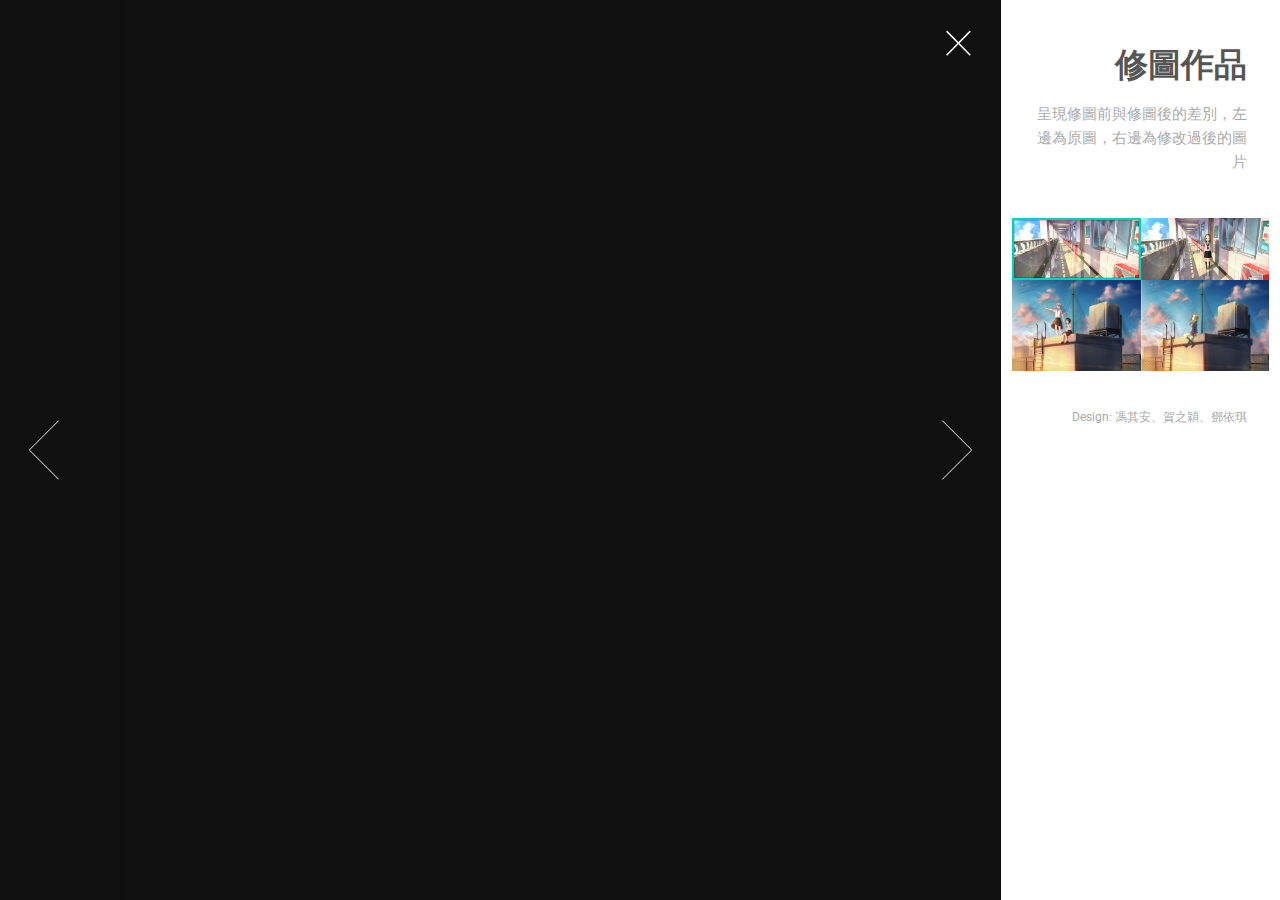
==== pictures/index.html @ b580ac0f "upload final v1" ====
<!DOCTYPE HTML>
<!--
	Lens by HTML5 UP
	html5up.net | @ajlkn
	Free for personal and commercial use under the CCA 3.0 license (html5up.net/license)
-->
<html>
	<head>
		<title>Pictures</title>
		<meta charset="utf-8" />
		<meta name="viewport" content="width=device-width, initial-scale=1, user-scalable=no" />
		<link rel="stylesheet" href="assets/css/main.css" />
		<noscript><link rel="stylesheet" href="assets/css/noscript.css" /></noscript>
	</head>
	<body class="is-preload-0 is-preload-1 is-preload-2">

		<!-- Main -->
			<div id="main">

				<!-- Header -->
					<header id="header">
						<h1>修圖作品</h1>
						<p>呈現修圖前與修圖後的差別，左邊為原圖，右邊為修改過後的圖片</p>
					</header>

				<!-- Thumbnail -->
					<section id="thumbnails">
						<article>
							<a class="thumbnail" href="images/p1back.jpg" data-position="left center"><img src="images/p1back.jpg" alt="" /></a>
							<h2>這是原背景圖</h2>
							<p>source：<a href="https://www.pixiv.net/artworks/77225492">https://www.pixiv.net/artworks/77225492</a></p>
						</article>
						<article>
							<a class="thumbnail" href="images/p1after.jpg"><img src="images/p1after.jpg" alt="" /></a>
							<h2>修圖後</h2>
							<p>source：<a href="https://www.pixiv.net/artworks/77225492">https://www.pixiv.net/artworks/77225492</a></p>
						</article>
						<article>
							<a class="thumbnail" href="images/p2back.jpg" data-position="top center"><img src="images/p2back.jpg" alt="" /></a>
							<h2>這是原背景圖</h2>
							<p>source：<a href="https://www.pixiv.net/artworks/77230852">https://www.pixiv.net/artworks/77230852</a></p>
						</article>
						<article>
							<a class="thumbnail" href="images/p2after.jpg"><img src="images/p2after.jpg" alt="" /></a>
							<h2>修圖後</h2>
							<p>source：<a href="https://www.pixiv.net/artworks/77230852">https://www.pixiv.net/artworks/77230852</a></p>
						</article>
						
					</section>

				<!-- Footer -->
					<footer id="footer">
						<ul class="copyright">
							<li>Design: 馮其安、賀之穎、鄧依琪</li>
						</ul>
					</footer>

			</div>

		<!-- Scripts -->
			<script src="assets/js/jquery.min.js"></script>
			<script src="assets/js/browser.min.js"></script>
			<script src="assets/js/breakpoints.min.js"></script>
			<script src="assets/js/main.js"></script>

	</body>
</html>
---- pictures/assets/css/main.css ----
@import url(fontawesome-all.min.css);
@import url("https://fonts.googleapis.com/css?family=Roboto:400,700");

/*
	Lens by HTML5 UP
	html5up.net | @ajlkn
	Free for personal and commercial use under the CCA 3.0 license (html5up.net/license)
*/

html, body, div, span, applet, object,
iframe, h1, h2, h3, h4, h5, h6, p, blockquote,
pre, a, abbr, acronym, address, big, cite,
code, del, dfn, em, img, ins, kbd, q, s, samp,
small, strike, strong, sub, sup, tt, var, b,
u, i, center, dl, dt, dd, ol, ul, li, fieldset,
form, label, legend, table, caption, tbody,
tfoot, thead, tr, th, td, article, aside,
canvas, details, embed, figure, figcaption,
footer, header, hgroup, menu, nav, output, ruby,
section, summary, time, mark, audio, video {
	margin: 0;
	padding: 0;
	border: 0;
	font-size: 100%;
	font: inherit;
	vertical-align: baseline;}

article, aside, details, figcaption, figure,
footer, header, hgroup, menu, nav, section {
	display: block;}

body {
	line-height: 1;
}

ol, ul {
	list-style: none;
}

blockquote, q {
	quotes: none;
}

	blockquote:before, blockquote:after, q:before, q:after {
		content: '';
		content: none;
	}

table {
	border-collapse: collapse;
	border-spacing: 0;
}

body {
	-webkit-text-size-adjust: none;
}

mark {
	background-color: transparent;
	color: inherit;
}

input::-moz-focus-inner {
	border: 0;
	padding: 0;
}

input, select, textarea {
	-moz-appearance: none;
	-webkit-appearance: none;
	-ms-appearance: none;
	appearance: none;
}

/* Basic */

	/*
			@-ms-viewport {
				width: device-width;
			}
		*/

	@media screen and (max-width: 480px) {

		html, body {
			min-width: 320px;
		}

	}

	body.is-preload-0 *, body.is-preload-0 *:before, body.is-preload-0 *:after {
		-moz-animation: none !important;
		-webkit-animation: none !important;
		-ms-animation: none !important;
		animation: none !important;
		-moz-transition: none !important;
		-webkit-transition: none !important;
		-ms-transition: none !important;
		transition: none !important;
	}

	html {
		box-sizing: border-box;
	}

	*, *:before, *:after {
		box-sizing: inherit;
	}

	html, body {
		background-color: #101010;
		overflow: hidden;
	}

/* Type */

	html {
		font-size: 16pt;
	}

		@media screen and (max-width: 1680px) {

			html {
				font-size: 12pt;
			}

		}

		@media screen and (max-width: 1280px) {

			html {
				font-size: 11pt;
			}

		}

	body {
		background-color: #fff;
		color: #aaa;
	}

	body, input, select, textarea {
		font-family: "Roboto", Helvetica, sans-serif;
		font-weight: 400;
		line-height: 1.65;
		font-size: 1em;
		color: #aaa;
	}

	a {
		-moz-transition: color 0.25s ease, border-bottom-color 0.25s ease;
		-webkit-transition: color 0.25s ease, border-bottom-color 0.25s ease;
		-ms-transition: color 0.25s ease, border-bottom-color 0.25s ease;
		transition: color 0.25s ease, border-bottom-color 0.25s ease;
		border-bottom: dotted 1px;
		color: inherit;
		text-decoration: none;
	}

		a:hover {
			border-bottom-color: transparent;
			color: #00D3B7;
		}

	strong, b {
		font-weight: 400;
		color: #555;
	}

	em, i {
		font-style: italic;
	}

	p {
		margin: 0 0 1.25em 0;
	}

	h1, h2, h3, h4, h5, h6 {
		font-weight: 400;
		line-height: 1.25;
		margin: 0 0 0.5em 0;
		color: #555;
	}

		h1 a, h2 a, h3 a, h4 a, h5 a, h6 a {
			color: inherit;
			text-decoration: none;
		}

	h2 {
		font-size: 1.25em;
	}

	h3 {
		font-size: 1em;
	}

	h4 {
		font-size: 0.9em;
	}

	h5 {
		font-size: 0.8em;
	}

	h6 {
		font-size: 0.7em;
	}

	sub {
		font-size: 0.8em;
		position: relative;
		top: 0.5em;
	}

	sup {
		font-size: 0.8em;
		position: relative;
		top: -0.5em;
	}

	blockquote {
		border-left: solid 4px #ccc;
		font-style: italic;
		margin: 0 0 1.25em 0;
		padding: 0.3125em 0 0.3125em 1.25em;
	}

	code {
		border-radius: 4px;
		border: solid 1px;
		font-family: "Courier New", monospace;
		font-size: 0.9em;
		margin: 0 0.25em;
		padding: 0.25em 0.65em;
		border-color: #ccc;
	}

	pre {
		-webkit-overflow-scrolling: touch;
		font-family: "Courier New", monospace;
		font-size: 0.9em;
		margin: 0 0 1.25em 0;
	}

		pre code {
			display: block;
			padding: 1em 1.5em;
			overflow-x: auto;
		}

	hr {
		border: 0;
		border-bottom: solid 1px #ccc;
		margin: 1.25em 0;
	}

		hr.major {
			margin: 1.875em 0;
		}

	.align-left {
		text-align: left;
	}

	.align-center {
		text-align: center;
	}

	.align-right {
		text-align: right;
	}

/* Button */

	input[type="submit"],
	input[type="reset"],
	input[type="button"],
	button,
	.button {
		-moz-appearance: none;
		-webkit-appearance: none;
		-ms-appearance: none;
		appearance: none;
		-moz-transition: background-color 0.25s ease-in-out, border-color 0.25s ease-in-out, color 0.25s ease-in-out;
		-webkit-transition: background-color 0.25s ease-in-out, border-color 0.25s ease-in-out, color 0.25s ease-in-out;
		-ms-transition: background-color 0.25s ease-in-out, border-color 0.25s ease-in-out, color 0.25s ease-in-out;
		transition: background-color 0.25s ease-in-out, border-color 0.25s ease-in-out, color 0.25s ease-in-out;
		background-color: transparent;
		border-radius: 4px;
		border: solid 1px #ccc;
		color: #555;
		cursor: pointer;
		display: inline-block;
		line-height: 1;
		padding: 0.75em 1.5em;
		text-align: center;
		text-decoration: none;
		white-space: nowrap;
	}

		input[type="submit"]:hover,
		input[type="reset"]:hover,
		input[type="button"]:hover,
		button:hover,
		.button:hover {
			border-color: #00D3B7;
			color: #00D3B7;
		}

			input[type="submit"]:hover:active,
			input[type="reset"]:hover:active,
			input[type="button"]:hover:active,
			button:hover:active,
			.button:hover:active {
				background-color: rgba(0, 211, 183, 0.15);
			}

		input[type="submit"].icon,
		input[type="reset"].icon,
		input[type="button"].icon,
		button.icon,
		.button.icon {
			padding-left: 1.35em;
		}

			input[type="submit"].icon:before,
			input[type="reset"].icon:before,
			input[type="button"].icon:before,
			button.icon:before,
			.button.icon:before {
				margin-right: 0.5em;
			}

		input[type="submit"].fit,
		input[type="reset"].fit,
		input[type="button"].fit,
		button.fit,
		.button.fit {
			width: 100%;
		}

		input[type="submit"].small,
		input[type="reset"].small,
		input[type="button"].small,
		button.small,
		.button.small {
			font-size: 0.8em;
		}

		input[type="submit"].large,
		input[type="reset"].large,
		input[type="button"].large,
		button.large,
		.button.large {
			font-size: 1.35em;
		}

		input[type="submit"].disabled, input[type="submit"]:disabled,
		input[type="reset"].disabled,
		input[type="reset"]:disabled,
		input[type="button"].disabled,
		input[type="button"]:disabled,
		button.disabled,
		button:disabled,
		.button.disabled,
		.button:disabled {
			pointer-events: none;
			opacity: 0.25;
		}

/* Form */

	form {
		margin: 0 0 1.25em 0;
	}

	label {
		color: #555;
		display: block;
		font-size: 0.9em;
		font-weight: 400;
		margin: 0 0 0.625em 0;
	}

	input[type="text"],
	input[type="password"],
	input[type="email"],
	select,
	textarea {
		-moz-appearance: none;
		-webkit-appearance: none;
		-ms-appearance: none;
		appearance: none;
		background-color: transparent;
		border-radius: 4px;
		border: solid 1px #ccc;
		color: inherit;
		display: block;
		outline: 0;
		padding: 0 0.75em;
		text-decoration: none;
		width: 100%;
	}

		input[type="text"]:invalid,
		input[type="password"]:invalid,
		input[type="email"]:invalid,
		select:invalid,
		textarea:invalid {
			box-shadow: none;
		}

		input[type="text"]:focus,
		input[type="password"]:focus,
		input[type="email"]:focus,
		select:focus,
		textarea:focus {
			border-color: #00D3B7;
		}

	select {
		background-image: url("data:image/svg+xml;charset=utf8,%3Csvg xmlns='http://www.w3.org/2000/svg' width='40' height='40' preserveAspectRatio='none' viewBox='0 0 40 40'%3E%3Cpath d='M9.4,12.3l10.4,10.4l10.4-10.4c0.2-0.2,0.5-0.4,0.9-0.4c0.3,0,0.6,0.1,0.9,0.4l3.3,3.3c0.2,0.2,0.4,0.5,0.4,0.9 c0,0.4-0.1,0.6-0.4,0.9L20.7,31.9c-0.2,0.2-0.5,0.4-0.9,0.4c-0.3,0-0.6-0.1-0.9-0.4L4.3,17.3c-0.2-0.2-0.4-0.5-0.4-0.9 c0-0.4,0.1-0.6,0.4-0.9l3.3-3.3c0.2-0.2,0.5-0.4,0.9-0.4S9.1,12.1,9.4,12.3z' fill='%23ccc' /%3E%3C/svg%3E");
		background-size: 1.25rem;
		background-repeat: no-repeat;
		background-position: calc(100% - 1rem) center;
		height: 2.75em;
		padding-right: 2.75em;
		text-overflow: ellipsis;
	}

		select option {
			color: #555;
			background: #fff;
		}

		select:focus::-ms-value {
			background-color: transparent;
		}

		select::-ms-expand {
			display: none;
		}

	.select-wrapper {
		text-decoration: none;
		display: block;
		position: relative;
	}

		.select-wrapper:before {
			-moz-osx-font-smoothing: grayscale;
			-webkit-font-smoothing: antialiased;
			display: inline-block;
			font-style: normal;
			font-variant: normal;
			text-rendering: auto;
			line-height: 1;
			text-transform: none !important;
			font-family: 'Font Awesome 5 Free';
			font-weight: 900;
		}

		.select-wrapper:before {
			color: #ccc;
			content: '\f107';
			display: block;
			height: 2.75em;
			line-height: 2.75em;
			pointer-events: none;
			position: absolute;
			right: 0;
			text-align: center;
			top: 0;
			width: 2.75em;
		}

		.select-wrapper select::-ms-expand {
			display: none;
		}

	input[type="text"],
	input[type="password"],
	input[type="email"],
	select {
		height: 2.75em;
	}

	textarea {
		padding: 0.75em 1em;
	}

	input[type="checkbox"],
	input[type="radio"] {
		-moz-appearance: none;
		-webkit-appearance: none;
		-ms-appearance: none;
		appearance: none;
		display: block;
		float: left;
		margin-right: -2em;
		opacity: 0;
		width: 1em;
		z-index: -1;
	}

		input[type="checkbox"] + label,
		input[type="radio"] + label {
			text-decoration: none;
			color: #aaa;
			cursor: pointer;
			display: inline-block;
			font-size: 1em;
			font-weight: 400;
			margin: 0;
			padding-left: 2.4em;
			padding-right: 0.75em;
			position: relative;
		}

			input[type="checkbox"] + label:before,
			input[type="radio"] + label:before {
				-moz-osx-font-smoothing: grayscale;
				-webkit-font-smoothing: antialiased;
				display: inline-block;
				font-style: normal;
				font-variant: normal;
				text-rendering: auto;
				line-height: 1;
				text-transform: none !important;
				font-family: 'Font Awesome 5 Free';
				font-weight: 900;
			}

			input[type="checkbox"] + label:before,
			input[type="radio"] + label:before {
				background: transparent;
				border-radius: 4px;
				border: solid 1px #ccc;
				content: '';
				display: inline-block;
				font-size: 0.8em;
				height: 2.0625em;
				left: 0;
				line-height: 2.0625em;
				position: absolute;
				text-align: center;
				top: 0;
				width: 2.0625em;
			}

		input[type="checkbox"]:checked + label:before,
		input[type="radio"]:checked + label:before {
			background-color: #555;
			border-color: #555;
			color: #fff;
			content: '\f00c';
		}

		input[type="checkbox"]:focus + label:before,
		input[type="radio"]:focus + label:before {
			border-color: #00D3B7;
		}

	input[type="checkbox"] + label:before {
		border-radius: 4px;
	}

	input[type="radio"] + label:before {
		border-radius: 100%;
	}

	::-webkit-input-placeholder {
		opacity: 1.0;
		color: #ccc !important;
	}

	:-moz-placeholder {
		opacity: 1.0;
		color: #ccc !important;
	}

	::-moz-placeholder {
		opacity: 1.0;
		color: #ccc !important;
	}

	:-ms-input-placeholder {
		opacity: 1.0;
		color: #ccc !important;
	}

	.field {
		margin: 0 0 1.25em 0;
	}

/* Icon */

	.icon {
		text-decoration: none;
		border-bottom: none;
		position: relative;
	}

		.icon:before {
			-moz-osx-font-smoothing: grayscale;
			-webkit-font-smoothing: antialiased;
			display: inline-block;
			font-style: normal;
			font-variant: normal;
			text-rendering: auto;
			line-height: 1;
			text-transform: none !important;
			font-family: 'Font Awesome 5 Free';
			font-weight: 400;
		}

		.icon > .label {
			display: none;
		}

		.icon:before {
			line-height: inherit;
		}

		.icon.solid:before {
			font-weight: 900;
		}

		.icon.brands:before {
			font-family: 'Font Awesome 5 Brands';
		}

/* List */

	ol {
		list-style: decimal;
		margin: 0 0 1.25em 0;
		padding-left: 1.25em;
	}

		ol li {
			padding-left: 0.25em;
		}

	ul {
		list-style: disc;
		margin: 0 0 1.25em 0;
		padding-left: 1em;
	}

		ul li {
			padding-left: 0.5em;
		}

		ul.alt {
			list-style: none;
			padding-left: 0;
		}

			ul.alt li {
				border-top: solid 1px #ccc;
				padding: 0.5em 0;
			}

				ul.alt li:first-child {
					border-top: 0;
					padding-top: 0;
				}

	dl {
		margin: 0 0 1.25em 0;
	}

		dl dt {
			display: block;
			font-weight: 400;
			margin: 0 0 0.625em 0;
		}

		dl dd {
			margin-left: 1.25em;
		}

/* Actions */

	ul.actions {
		display: -moz-flex;
		display: -webkit-flex;
		display: -ms-flex;
		display: flex;
		cursor: default;
		list-style: none;
		margin-left: -0.625em;
		padding-left: 0;
	}

		ul.actions li {
			padding: 0 0 0 0.625em;
			vertical-align: middle;
		}

		ul.actions.special {
			-moz-justify-content: center;
			-webkit-justify-content: center;
			-ms-justify-content: center;
			justify-content: center;
			width: 100%;
			margin-left: 0;
		}

			ul.actions.special li:first-child {
				padding-left: 0;
			}

		ul.actions.stacked {
			-moz-flex-direction: column;
			-webkit-flex-direction: column;
			-ms-flex-direction: column;
			flex-direction: column;
			margin-left: 0;
		}

			ul.actions.stacked li {
				padding: 0.8125em 0 0 0;
			}

				ul.actions.stacked li:first-child {
					padding-top: 0;
				}

		ul.actions.fit {
			width: calc(100% + 0.625em);
		}

			ul.actions.fit li {
				-moz-flex-grow: 1;
				-webkit-flex-grow: 1;
				-ms-flex-grow: 1;
				flex-grow: 1;
				-moz-flex-shrink: 1;
				-webkit-flex-shrink: 1;
				-ms-flex-shrink: 1;
				flex-shrink: 1;
				width: 100%;
			}

				ul.actions.fit li > * {
					width: 100%;
				}

			ul.actions.fit.stacked {
				width: 100%;
			}

		@media screen and (max-width: 480px) {

			ul.actions:not(.fixed) {
				-moz-flex-direction: column;
				-webkit-flex-direction: column;
				-ms-flex-direction: column;
				flex-direction: column;
				margin-left: 0;
				width: 100% !important;
			}

				ul.actions:not(.fixed) li {
					-moz-flex-grow: 1;
					-webkit-flex-grow: 1;
					-ms-flex-grow: 1;
					flex-grow: 1;
					-moz-flex-shrink: 1;
					-webkit-flex-shrink: 1;
					-ms-flex-shrink: 1;
					flex-shrink: 1;
					padding: 0.625em 0 0 0;
					text-align: center;
					width: 100%;
				}

					ul.actions:not(.fixed) li > * {
						width: 100%;
					}

					ul.actions:not(.fixed) li:first-child {
						padding-top: 0;
					}

					ul.actions:not(.fixed) li input[type="submit"],
					ul.actions:not(.fixed) li input[type="reset"],
					ul.actions:not(.fixed) li input[type="button"],
					ul.actions:not(.fixed) li button,
					ul.actions:not(.fixed) li .button {
						width: 100%;
					}

						ul.actions:not(.fixed) li input[type="submit"].icon:before,
						ul.actions:not(.fixed) li input[type="reset"].icon:before,
						ul.actions:not(.fixed) li input[type="button"].icon:before,
						ul.actions:not(.fixed) li button.icon:before,
						ul.actions:not(.fixed) li .button.icon:before {
							margin-left: -0.5rem;
						}

		}

/* Icons */

	ul.icons {
		cursor: default;
		list-style: none;
		padding-left: 0;
	}

		ul.icons li {
			display: inline-block;
			padding: 0 1em 0 0;
		}

			ul.icons li:last-child {
				padding-right: 0;
			}

			ul.icons li .icon:before {
				font-size: 1.5rem;
			}

/* Main */

	#main {
		-moz-transition: opacity 0.75s ease, right 0.75s ease, left 0.75s ease, visibility 0.75s;
		-webkit-transition: opacity 0.75s ease, right 0.75s ease, left 0.75s ease, visibility 0.75s;
		-ms-transition: opacity 0.75s ease, right 0.75s ease, left 0.75s ease, visibility 0.75s;
		transition: opacity 0.75s ease, right 0.75s ease, left 0.75s ease, visibility 0.75s;
		-webkit-overflow-scrolling: touch;
		position: fixed;
		top: 0;
		width: 22.5em;
		height: 100%;
		background: #fff;
		outline: 0;
		overflow-x: hidden;
		overflow-y: auto;
		text-align: right;
		visibility: visible;
		z-index: 10000;
		right: 0;
	}

		#main .toggle {
			-webkit-tap-highlight-color: rgba(0, 0, 0, 0);
			position: absolute;
			top: 0;
			width: 4em;
			height: 4em;
			background-image: url("images/close-small-alt.svg");
			background-repeat: no-repeat;
			background-size: 32px 32px;
			cursor: pointer;
			display: none;
			z-index: 1;
			background-position: 0.5em 0.5em;
			left: 0;
		}

		body.fullscreen #main {
			visibility: hidden;
			right: -22.5em;
		}

		body.is-preload-1 #main {
			opacity: 0;
			right: -2em;
		}

		@media screen and (max-width: 1280px) {

			#main {
				width: 19em;
			}

				body.fullscreen #main {
					right: -19em;
				}

		}

		@media screen and (max-width: 980px) {

			#main {
				background: rgba(255, 255, 255, 0.925);
			}

				#main .toggle {
					display: block;
				}

		}

		@media screen and (max-width: 480px) {

			#main {
				-moz-transition: opacity 0.5s ease, visibility 0.5s;
				-webkit-transition: opacity 0.5s ease, visibility 0.5s;
				-ms-transition: opacity 0.5s ease, visibility 0.5s;
				transition: opacity 0.5s ease, visibility 0.5s;
				width: 100%;
				background: #fff;
				text-align: center;
			}

				body.is-preload-1 #main {
					left: auto !important;
					right: auto !important;
				}

				body.fullscreen #main {
					left: auto !important;
					right: auto !important;
					opacity: 0;
				}

				#main .toggle {
					display: none;
				}

		}

/* Header */

	#header {
		padding: 3em 2.25em 1.75em 2.25em ;
	}

		#header h1 {
			font-size: 2.25em;
			font-weight: 700;
		}

/* Footer */

	#footer {
		padding: 2.25em 2.25em 1em 2.25em ;
	}

		#footer .copyright {
			list-style: none;
			padding: 0;
		}

			#footer .copyright li {
				display: inline-block;
				font-size: 0.8em;
				margin-left: 0.35em;
				padding: 0;
			}

				#footer .copyright li:first-child {
					margin-left: 0;
				}

/* Thumbnails */

	#thumbnails {
		display: -moz-flex;
		display: -webkit-flex;
		display: -ms-flex;
		display: flex;
		-moz-flex-wrap: wrap;
		-webkit-flex-wrap: wrap;
		-ms-flex-wrap: wrap;
		flex-wrap: wrap;
		padding: 0 0.75em;
	}

		#thumbnails article {
			position: relative;
			width: 50%;
			background: #101010;
			outline: 0;
		}

			#thumbnails article .thumbnail {
				-webkit-tap-highlight-color: rgba(0, 0, 0, 0);
				display: block;
				position: relative;
				border: 0;
				outline: 0;
			}

				#thumbnails article .thumbnail img {
					display: block;
					width: 100%;
				}

				#thumbnails article .thumbnail:before {
					pointer-events: none;
					-moz-transition: opacity 0.25s ease;
					-webkit-transition: opacity 0.25s ease;
					-ms-transition: opacity 0.25s ease;
					transition: opacity 0.25s ease;
					content: '';
					position: absolute;
					left: 0;
					top: 0;
					width: 100%;
					height: 100%;
					box-shadow: inset 0 0 0 2px #00D3B7, inset 0 0 0px 3px rgba(0, 0, 0, 0.15);
					opacity: 0;
					z-index: 1;
				}

				#thumbnails article .thumbnail:focus:before {
					opacity: 0.5;
				}

			#thumbnails article h2, #thumbnails article p {
				display: none;
			}

			#thumbnails article.active .thumbnail:before {
				opacity: 1;
			}

		@media screen and (max-width: 480px) {

			#thumbnails article .thumbnail:before {
				display: none;
			}

		}

/* Viewer */

	@-moz-keyframes spinner {
		0% {
			-moz-transform: rotate(0deg);
			-webkit-transform: rotate(0deg);
			-ms-transform: rotate(0deg);
			transform: rotate(0deg);
		}

		100% {
			-moz-transform: rotate(360deg);
			-webkit-transform: rotate(360deg);
			-ms-transform: rotate(360deg);
			transform: rotate(360deg);
		}
	}

	@-webkit-keyframes spinner {
		0% {
			-moz-transform: rotate(0deg);
			-webkit-transform: rotate(0deg);
			-ms-transform: rotate(0deg);
			transform: rotate(0deg);
		}

		100% {
			-moz-transform: rotate(360deg);
			-webkit-transform: rotate(360deg);
			-ms-transform: rotate(360deg);
			transform: rotate(360deg);
		}
	}

	@-ms-keyframes spinner {
		0% {
			-moz-transform: rotate(0deg);
			-webkit-transform: rotate(0deg);
			-ms-transform: rotate(0deg);
			transform: rotate(0deg);
		}

		100% {
			-moz-transform: rotate(360deg);
			-webkit-transform: rotate(360deg);
			-ms-transform: rotate(360deg);
			transform: rotate(360deg);
		}
	}

	@keyframes spinner {
		0% {
			-moz-transform: rotate(0deg);
			-webkit-transform: rotate(0deg);
			-ms-transform: rotate(0deg);
			transform: rotate(0deg);
		}

		100% {
			-moz-transform: rotate(360deg);
			-webkit-transform: rotate(360deg);
			-ms-transform: rotate(360deg);
			transform: rotate(360deg);
		}
	}

	#viewer {
		-moz-transition: opacity 0.75s ease, width 0.75s ease;
		-webkit-transition: opacity 0.75s ease, width 0.75s ease;
		-ms-transition: opacity 0.75s ease, width 0.75s ease;
		transition: opacity 0.75s ease, width 0.75s ease;
		position: absolute;
		top: 0;
		width: calc(100% - 22.5em);
		height: 100%;
		left: 0;
	}

		#viewer .inner {
			pointer-events: none;
			position: absolute;
			top: 0;
			left: 0;
			width: 100%;
			height: 100%;
			z-index: 2;
		}

			#viewer .inner > * {
				pointer-events: auto;
			}

			#viewer .inner:before {
				background-image: -moz-linear-gradient(left, rgba(16,16,16,0.2), rgba(16,16,16,0) 10em, rgba(16,16,16,0)), -moz-linear-gradient(right, rgba(16,16,16,0.2), rgba(16,16,16,0) 10em, rgba(16,16,16,0));
				background-image: -webkit-linear-gradient(left, rgba(16,16,16,0.2), rgba(16,16,16,0) 10em, rgba(16,16,16,0)), -webkit-linear-gradient(right, rgba(16,16,16,0.2), rgba(16,16,16,0) 10em, rgba(16,16,16,0));
				background-image: -ms-linear-gradient(left, rgba(16,16,16,0.2), rgba(16,16,16,0) 10em, rgba(16,16,16,0)), -ms-linear-gradient(right, rgba(16,16,16,0.2), rgba(16,16,16,0) 10em, rgba(16,16,16,0));
				background-image: linear-gradient(left, rgba(16,16,16,0.2), rgba(16,16,16,0) 10em, rgba(16,16,16,0)), linear-gradient(right, rgba(16,16,16,0.2), rgba(16,16,16,0) 10em, rgba(16,16,16,0));
				content: '';
				display: block;
				position: absolute;
				top: 0;
				left: 0;
				width: 100%;
				height: 100%;
			}

			#viewer .inner .toggle {
				-webkit-tap-highlight-color: rgba(0, 0, 0, 0);
				position: absolute;
				top: 0;
				width: 4em;
				height: 4em;
				background-image: url("images/close.svg");
				background-repeat: no-repeat;
				background-size: 64px 64px;
				cursor: pointer;
				z-index: 1;
				right: 0;
				background-position: calc(100% - 0.75em) 0.75em;
			}

			#viewer .inner .nav-next,
			#viewer .inner .nav-previous {
				-webkit-tap-highlight-color: rgba(0, 0, 0, 0);
				position: absolute;
				top: 50%;
				width: 6em;
				height: 6em;
				margin-top: -3em;
				background-image: url("images/arrow.svg");
				background-position: center;
				background-repeat: no-repeat;
				background-size: contain;
				cursor: pointer;
			}

			#viewer .inner .nav-previous {
				-moz-transform: scaleX(-1);
				-webkit-transform: scaleX(-1);
				-ms-transform: scaleX(-1);
				transform: scaleX(-1);
				left: 0;
			}

			#viewer .inner .nav-next {
				right: 0;
			}

		#viewer .slide {
			-moz-transition: opacity 0.5s ease-in-out;
			-webkit-transition: opacity 0.5s ease-in-out;
			-ms-transition: opacity 0.5s ease-in-out;
			transition: opacity 0.5s ease-in-out;
			position: absolute;
			top: 0;
			left: 0;
			width: 100%;
			height: 100%;
			opacity: 1;
			z-index: 1;
		}

			#viewer .slide .caption {
				background-image: -moz-linear-gradient(bottom, rgba(16,16,16,0.75), rgba(16,16,16,0.25) 80%, rgba(16,16,16,0));
				background-image: -webkit-linear-gradient(bottom, rgba(16,16,16,0.75), rgba(16,16,16,0.25) 80%, rgba(16,16,16,0));
				background-image: -ms-linear-gradient(bottom, rgba(16,16,16,0.75), rgba(16,16,16,0.25) 80%, rgba(16,16,16,0));
				background-image: linear-gradient(bottom, rgba(16,16,16,0.75), rgba(16,16,16,0.25) 80%, rgba(16,16,16,0));
				padding: 2em 2em 0.75em 2em ;
				position: absolute;
				bottom: 0;
				left: 0;
				width: 100%;
				color: rgba(255, 255, 255, 0.5);
				z-index: 1;
			}

				#viewer .slide .caption h2, #viewer .slide .caption h3, #viewer .slide .caption h4, #viewer .slide .caption h5, #viewer .slide .caption h6 {
					color: #fff;
				}

			#viewer .slide .image {
				-moz-transition: opacity 0.5s ease-in-out;
				-webkit-transition: opacity 0.5s ease-in-out;
				-ms-transition: opacity 0.5s ease-in-out;
				transition: opacity 0.5s ease-in-out;
				position: absolute;
				top: 0;
				left: 0;
				width: 100%;
				height: 100%;
				background-repeat: no-repeat;
				background-size: cover;
				opacity: 0;
			}

			#viewer .slide:before {
				-moz-animation: spinner 1s linear infinite;
				-webkit-animation: spinner 1s linear infinite;
				-ms-animation: spinner 1s linear infinite;
				animation: spinner 1s linear infinite;
				-moz-transition: opacity 0.5s ease-in-out;
				-webkit-transition: opacity 0.5s ease-in-out;
				-ms-transition: opacity 0.5s ease-in-out;
				transition: opacity 0.5s ease-in-out;
				content: '';
				display: block;
				position: absolute;
				top: 50%;
				left: 50%;
				width: 3em;
				height: 3em;
				background-image: url("images/spinner.svg");
				background-position: center;
				background-repeat: no-repeat;
				background-size: contain;
				margin: -1.5em 0 0 -1.5em;
				opacity: 0;
			}

			#viewer .slide.loading:before {
				opacity: 1;
			}

			#viewer .slide.active .image {
				opacity: 1;
			}

		body.fullscreen #viewer {
			width: 100%;
		}

			body.fullscreen #viewer .inner .toggle {
				background-image: url("images/open.svg");
			}

		body.is-preload-1 #viewer {
			opacity: 0;
		}

		body.is-preload-2 #viewer .slide {
			opacity: 0;
		}

		@media screen and (max-width: 1280px) {

			#viewer {
				width: calc(100% - 19em);
			}

		}

		@media screen and (max-width: 980px) {

			#viewer {
				width: 100%;
			}

				#viewer .inner .toggle {
					-moz-transition: opacity 0.75s ease;
					-webkit-transition: opacity 0.75s ease;
					-ms-transition: opacity 0.75s ease;
					transition: opacity 0.75s ease;
					background-image: url("images/open.svg");
					opacity: 0;
					right: 0;
				}

				body.fullscreen #viewer .inner .toggle {
					opacity: 1;
				}

		}

		@media screen and (max-width: 736px) {

			#viewer .inner .toggle {
				background-size: 32px 32px;
			}

			#viewer .inner .nav-next,
			#viewer .inner .nav-previous {
				background-image: url("images/arrow-small.svg");
				background-size: 32px 32px;
			}

			body.fullscreen #viewer .inner .toggle {
				background-image: url("images/open-small.svg");
			}

		}

		@media screen and (max-width: 480px) {

			#viewer {
				-moz-transition: opacity 0.5s ease;
				-webkit-transition: opacity 0.5s ease;
				-ms-transition: opacity 0.5s ease;
				transition: opacity 0.5s ease;
				-moz-transition-delay: 0s;
				-webkit-transition-delay: 0s;
				-ms-transition-delay: 0s;
				transition-delay: 0s;
				opacity: 0;
			}

				#viewer .inner .toggle {
					background-image: url("images/close-small.svg") !important;
					background-size: 32px 32px;
				}

				body.fullscreen #viewer {
					-moz-transition-delay: 0.5s;
					-webkit-transition-delay: 0.5s;
					-ms-transition-delay: 0.5s;
					transition-delay: 0.5s;
					opacity: 1;
				}

		}
---- pictures/assets/css/noscript.css ----
/*
	Lens by HTML5 UP
	html5up.net | @ajlkn
	Free for personal and commercial use under the CCA 3.0 license (html5up.net/license)
*/

/* Main */

	#main {
		opacity: 1 !important;
		right: 0 !important;
	}

	body:before {
		content: 'Javascript is disabled :(';
		display: block;
		position: absolute;
		top: 50%;
		width: calc(100% - 22.5em * 0.333333333);
		height: 4em;
		margin-top: -2em;
		color: #282828;
		cursor: default;
		font-size: 3em;
		line-height: 4em;
		text-align: center;
		white-space: nowrap;
		left: 0;
	}
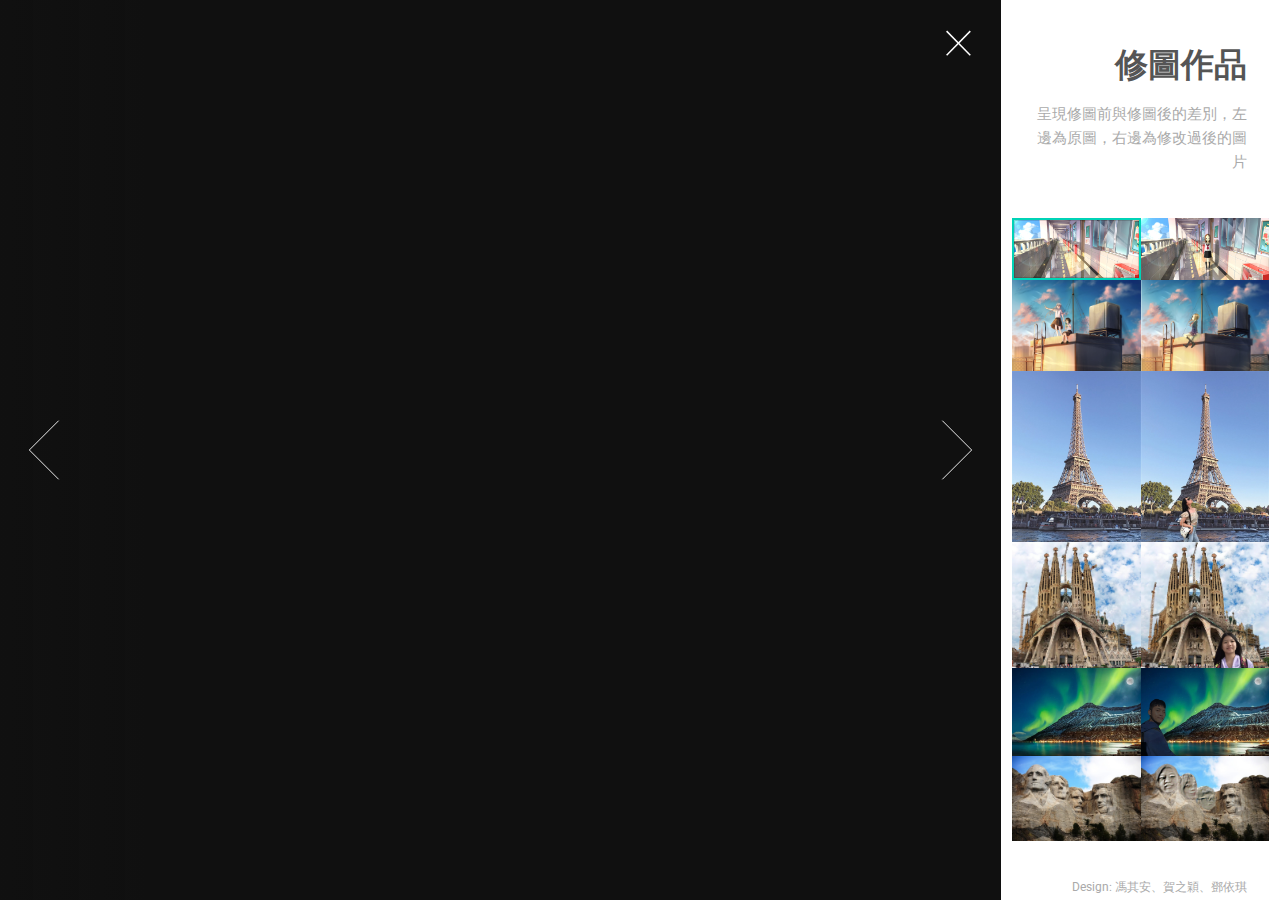
==== commit 505cd56c: "add pictures" ====
--- a/pictures/index.html
+++ b/pictures/index.html
@@ -35,6 +35,7 @@
 							<h2>修圖後</h2>
 							<p>source：<a href="https://www.pixiv.net/artworks/77225492">https://www.pixiv.net/artworks/77225492</a></p>
 						</article>
+
 						<article>
 							<a class="thumbnail" href="images/p2back.jpg" data-position="top center"><img src="images/p2back.jpg" alt="" /></a>
 							<h2>這是原背景圖</h2>
@@ -44,6 +45,50 @@
 							<a class="thumbnail" href="images/p2after.jpg"><img src="images/p2after.jpg" alt="" /></a>
 							<h2>修圖後</h2>
 							<p>source：<a href="https://www.pixiv.net/artworks/77230852">https://www.pixiv.net/artworks/77230852</a></p>
+						</article>
+
+						<article>
+							<a class="thumbnail" href="images/p3back.jpg" data-position="top center"><img src="images/p3back.jpg" alt="" /></a>
+							<h2>這是原背景圖</h2>
+							<p>source：<a href="https://s.yimg.com/ny/api/res/1.2/tQDjVZHtYSoo73pve2OwFg--/YXBwaWQ9aGlnaGxhbmRlcjt3PTk2MDtoPTEyODA7Y2Y9d2VicA--/https://s.yimg.com/uu/api/res/1.2/4sGX99ovR0w8qkX2gQ8P1Q--~B/aD04MDA7dz02MDA7YXBwaWQ9eXRhY2h5b24-/https://media.zenfs.com/en/cna.com.tw/a1aef4497c61d777b54d67a84a2ff4cb">https://s.yimg.com/ny/api/res/1.2/tQDjVZHtY......</a></p>
+						</article>
+						<article>
+							<a class="thumbnail" href="images/p3after.jpg"><img src="images/p3after.jpg" alt="" /></a>
+							<h2>修圖後</h2>
+							<p>source：<a href="https://s.yimg.com/ny/api/res/1.2/tQDjVZHtYSoo73pve2OwFg--/YXBwaWQ9aGlnaGxhbmRlcjt3PTk2MDtoPTEyODA7Y2Y9d2VicA--/https://s.yimg.com/uu/api/res/1.2/4sGX99ovR0w8qkX2gQ8P1Q--~B/aD04MDA7dz02MDA7YXBwaWQ9eXRhY2h5b24-/https://media.zenfs.com/en/cna.com.tw/a1aef4497c61d777b54d67a84a2ff4cb">https://s.yimg.com/ny/api/res/1.2/tQDjVZHtY......</a></p>
+						</article>
+
+						<article>
+							<a class="thumbnail" href="images/p4back.jpg" data-position="top center"><img src="images/p4back.jpg" alt="" /></a>
+							<h2>這是原背景圖</h2>
+							<p>source：<a href="https://upload.wikimedia.org/wikipedia/commons/thumb/5/5f/Sagfampassion.jpg/2092px-Sagfampassion.jpg">https://upload.wikimedia.org/wikipedia/commons/thumb......</a></p>
+						</article>
+						<article>
+							<a class="thumbnail" href="images/p4after.jpg"><img src="images/p4after.jpg" alt="" /></a>
+							<h2>修圖後</h2>
+							<p>source：<a href="https://upload.wikimedia.org/wikipedia/commons/thumb/5/5f/Sagfampassion.jpg/2092px-Sagfampassion.jpg">https://upload.wikimedia.org/wikipedia/commons/thumb......</a></p>
+						</article>
+
+						<article>
+							<a class="thumbnail" href="images/p5back.jpg" data-position="top center"><img src="images/p5back.jpg" alt="" /></a>
+							<h2>這是原背景圖</h2>
+							<p>source：<a href="https://pbs.twimg.com/media/Ct67FgwWAAAEVKi.jpg:large">https://pbs.twimg.com/media/Ct67FgwWAAAEVKi.jpg:large</a></p>
+						</article>
+						<article>
+							<a class="thumbnail" href="images/p5after.jpg"><img src="images/p5after.jpg" alt="" /></a>
+							<h2>修圖後</h2>
+							<p>source：<a href="https://pbs.twimg.com/media/Ct67FgwWAAAEVKi.jpg:large">https://pbs.twimg.com/media/Ct67FgwWAAAEVKi.jpg:large</a></p>
+						</article>
+
+						<article>
+							<a class="thumbnail" href="images/p6back.jpg" data-position="top center"><img src="images/p6back.jpg" alt="" /></a>
+							<h2>這是原背景圖</h2>
+							<p>source：<a href="https://0.share.photo.xuite.net/oldhsu41/106613f/10300322/1063425181_l.jpg">https://0.share.photo.xuite.net/oldhsu41/......</a></p>
+						</article>
+						<article>
+							<a class="thumbnail" href="images/p6after.jpg"><img src="images/p6after.jpg" alt="" /></a>
+							<h2>修圖後</h2>
+							<p>source：<a href="https://0.share.photo.xuite.net/oldhsu41/106613f/10300322/1063425181_l.jpg">https://0.share.photo.xuite.net/oldhsu41/......</a></p>
 						</article>
 						
 					</section>
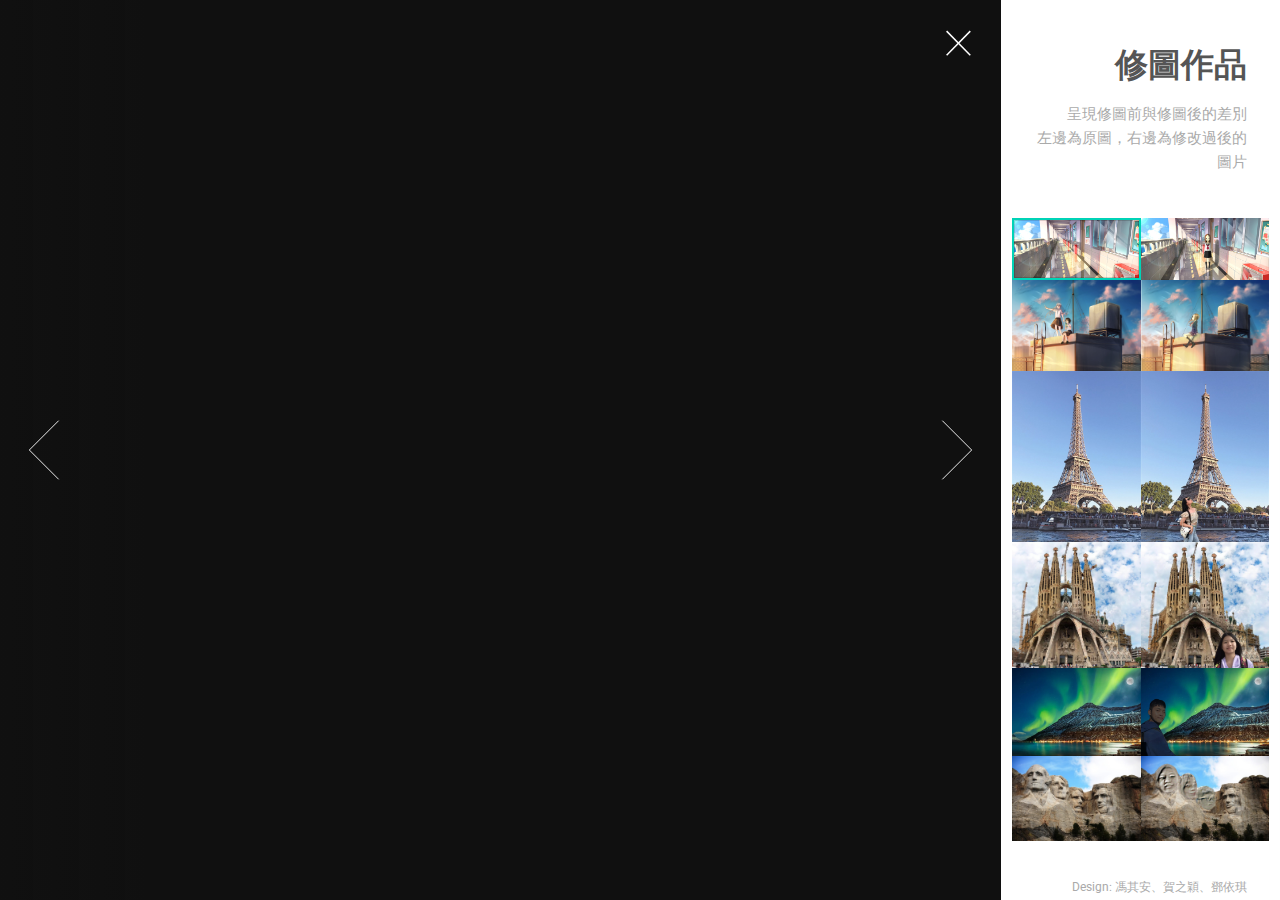
==== commit 4bdd0110: "revise little things" ====
--- a/pictures/index.html
+++ b/pictures/index.html
@@ -20,7 +20,7 @@
 				<!-- Header -->
 					<header id="header">
 						<h1>修圖作品</h1>
-						<p>呈現修圖前與修圖後的差別，左邊為原圖，右邊為修改過後的圖片</p>
+						<p>呈現修圖前與修圖後的差別</br>左邊為原圖，右邊為修改過後的圖片</p>
 					</header>
 
 				<!-- Thumbnail -->
